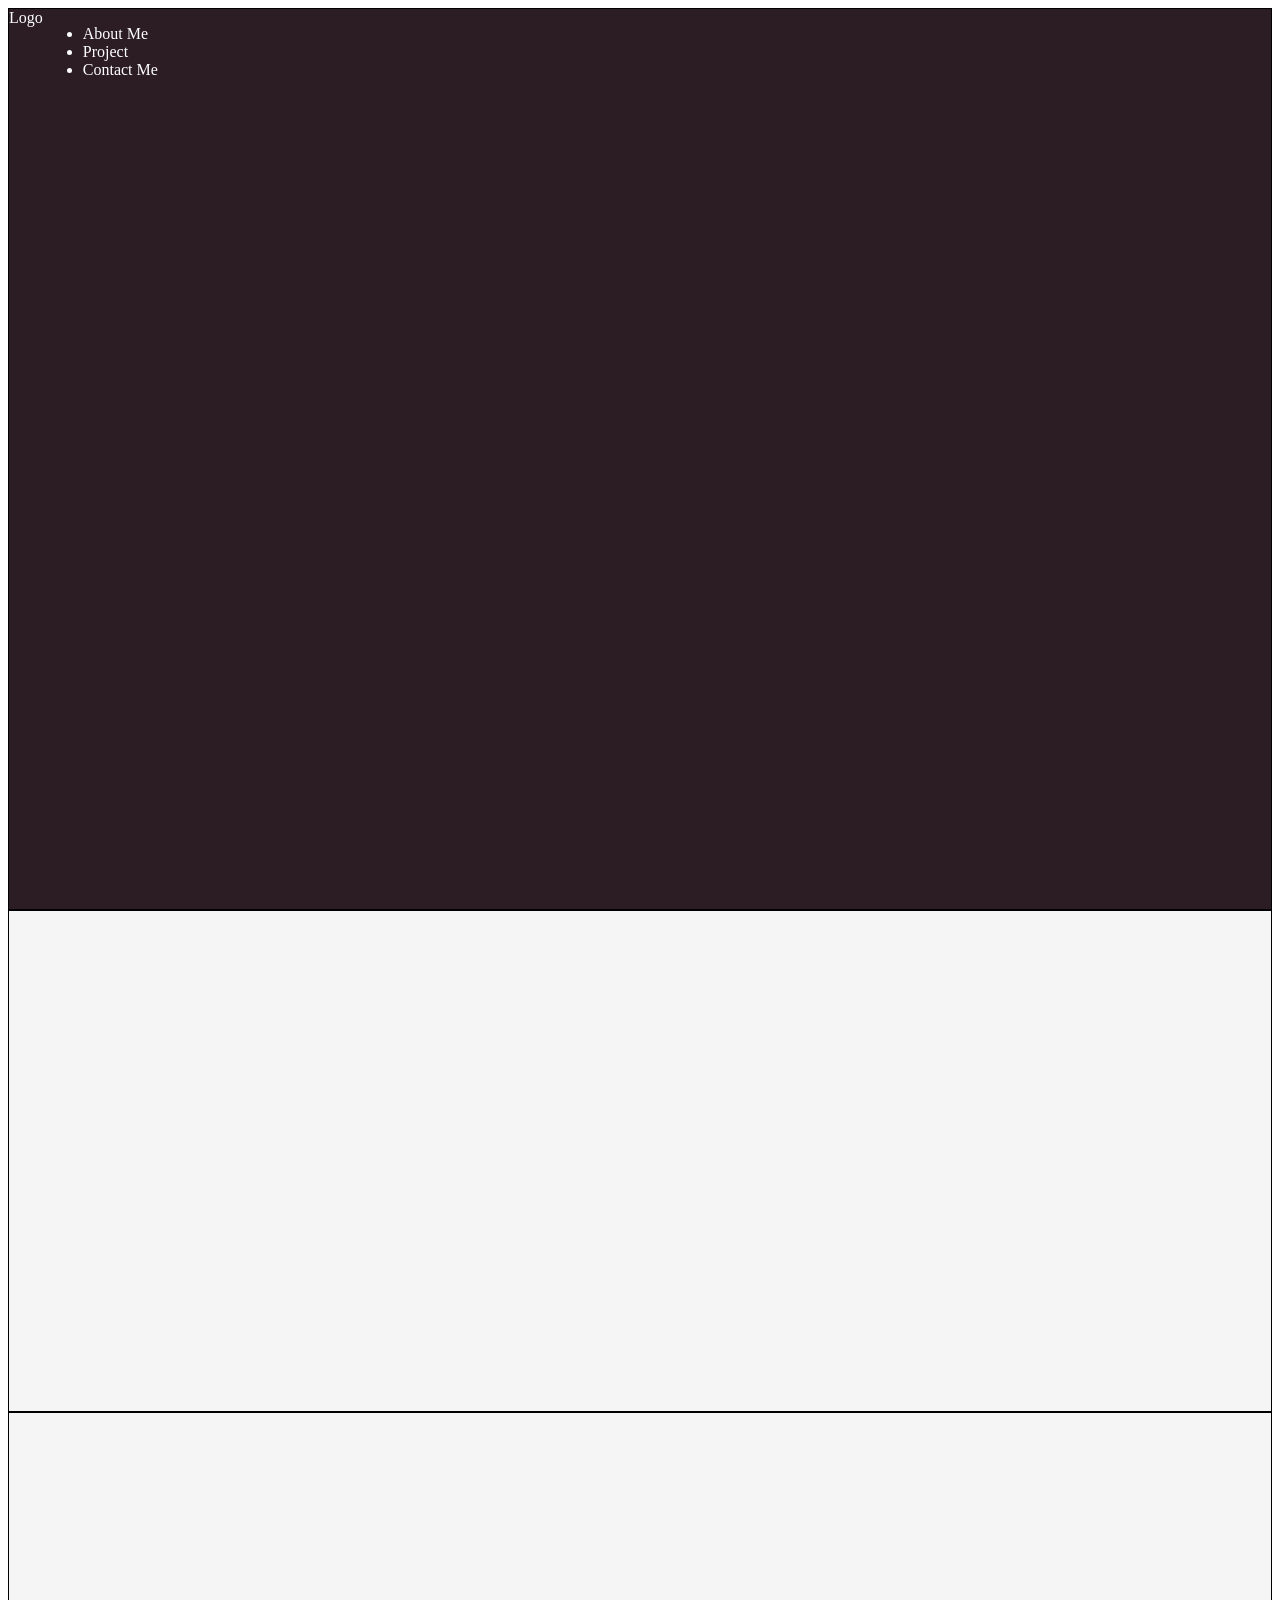
==== index.html @ 52c298d3 "Building out layout & navbar" ====
<!DOCTYPE html>
 <html lang="en">
 <head>
  <meta charset="UTF-8">
  <link rel="stylesheet" href="styles.css"/>
  <meta http-equiv="X-UA-Compatible" content="IE=edge">
  <meta name="viewport" content="width=device-width, initial-scale=1.0">
  <title>Personal Site</title>
 </head>
 <body>
  <section class="hero">
    <nav>
      <div>Logo</div>
      <ul>
        <li>About Me</li>
        <li>Project</li>
        <li>Contact Me</li>
      </ul>
    </nav>

  </section>
  <section></section>
  <section></section>
  <footer></footer>




  <script type="app.js"></script>
  
 </body>
 </html>
---- styles.css ----
section {
  height: 500px;
background-color:whitesmoke;
border: solid black 1px;
}

.hero {
  background-color:#2c1d25;
  height: 100vh;
  color: white;
  font: size 40px; ;
}

.footer {
  height: 500px;
  background-color: black ;
}

nav {
  display: flex;
}
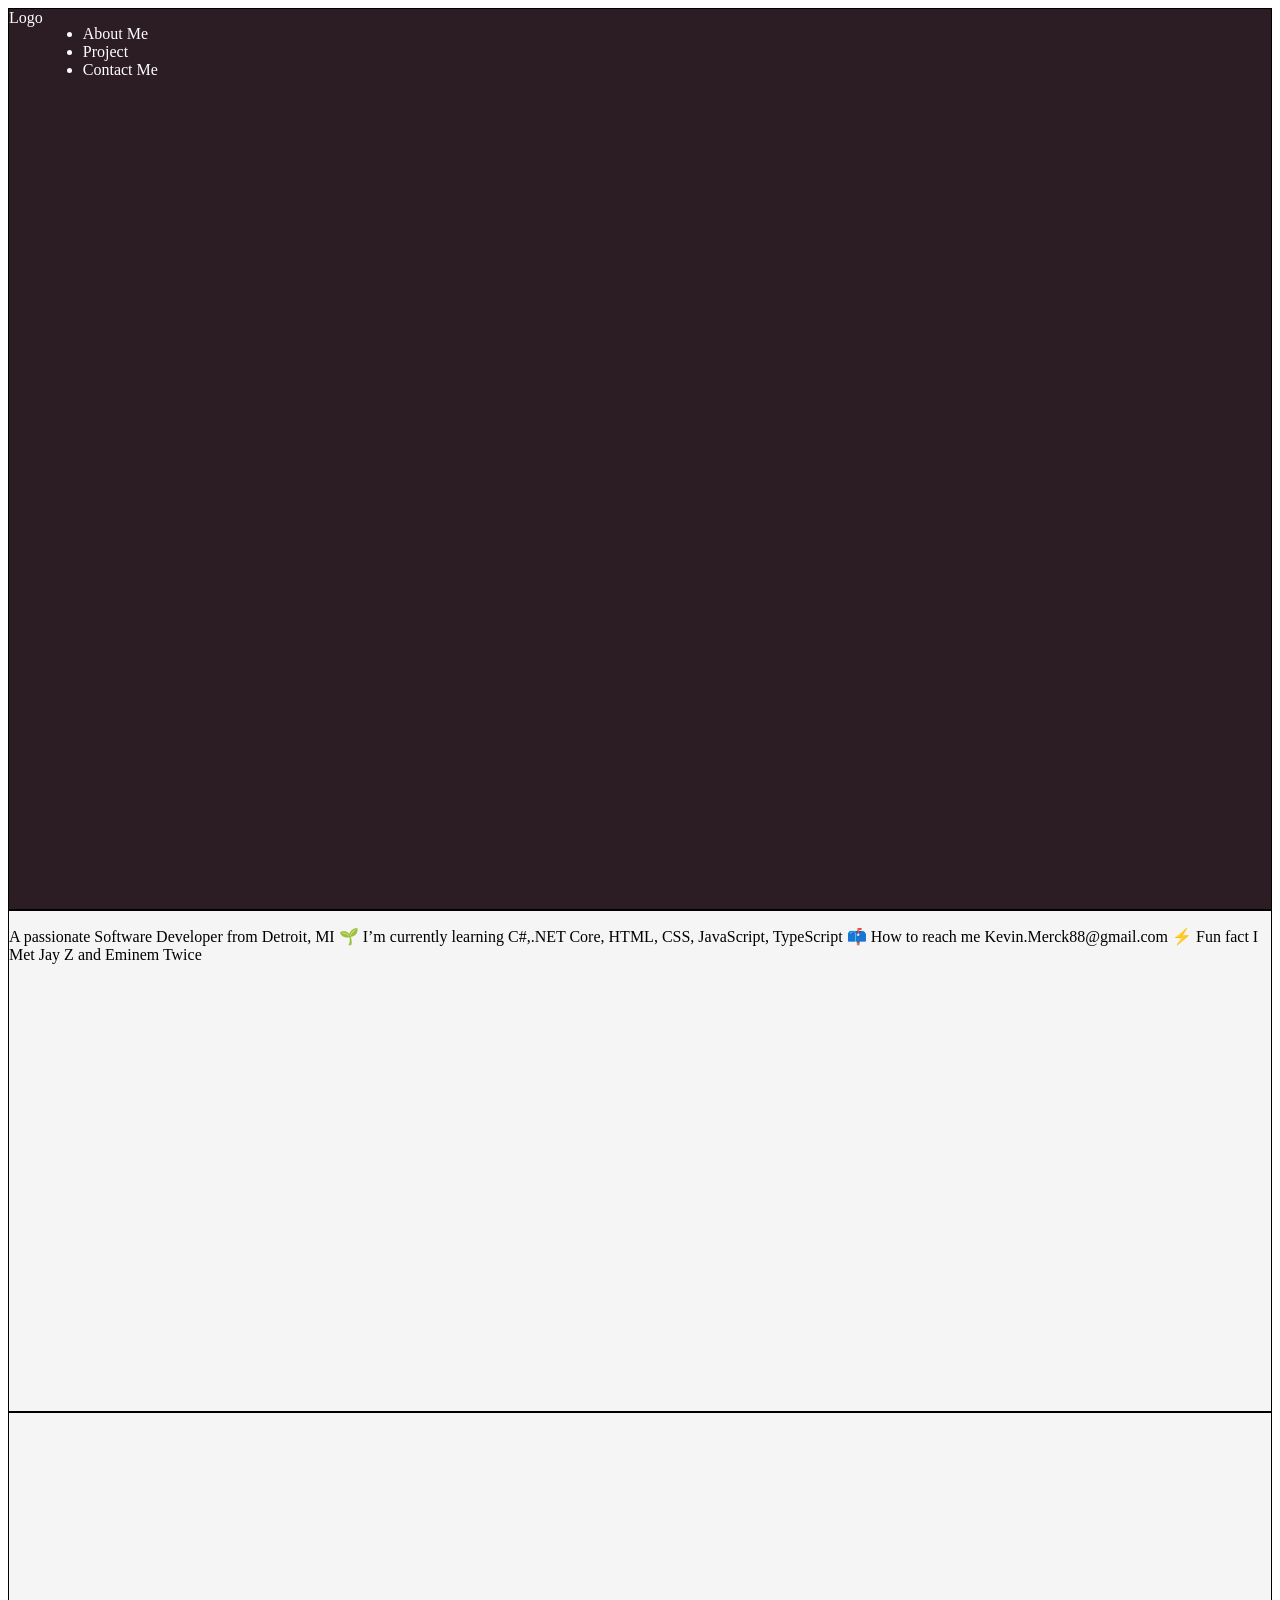
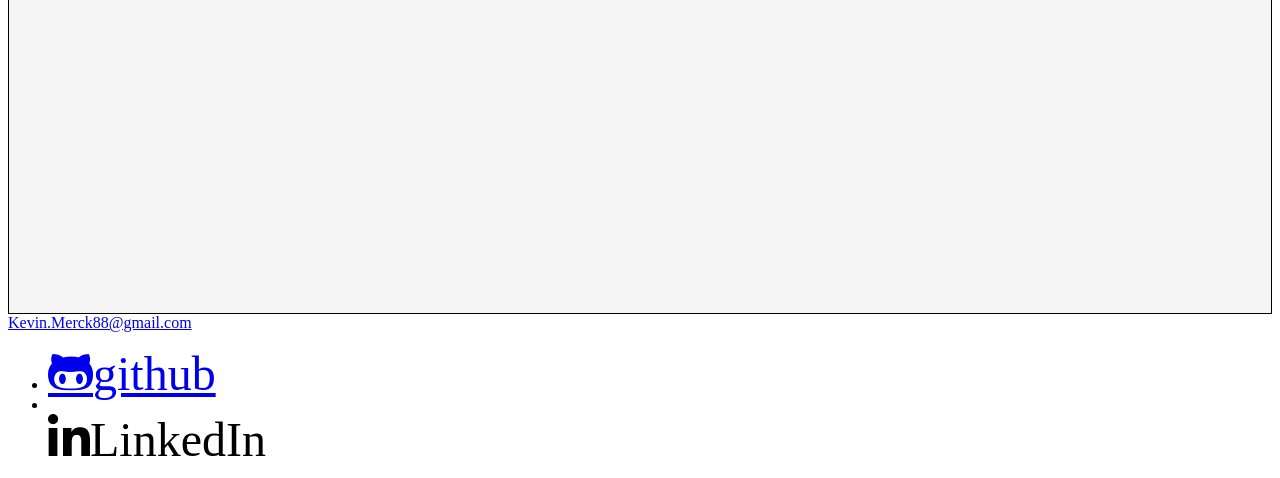
==== commit 24a83a3d: "test" ====
--- a/index.html
+++ b/index.html
@@ -5,6 +5,17 @@
   <link rel="stylesheet" href="styles.css"/>
   <meta http-equiv="X-UA-Compatible" content="IE=edge">
   <meta name="viewport" content="width=device-width, initial-scale=1.0">
+     <link
+      rel="stylesheet"
+      href="https://cdnjs.cloudflare.com/ajax/libs/font-awesome/5.11.2/css/all.css"
+      integrity="sha256-46qynGAkLSFpVbEBog43gvNhfrOj+BmwXdxFgVK/Kvc="
+      crossorigin="anonymous"
+    />
+
+    <link
+      href="https://fonts.googleapis.com/css?family=Source+Code+Pro:400,900|Source+Sans+Pro:300,900&display=swap"
+      rel="stylesheet"
+    />
   <title>Personal Site</title>
  </head>
  <body>
@@ -19,9 +30,36 @@
     </nav>
 
   </section>
+  <section>
+    <p>
+          A passionate Software Developer from Detroit, MI 🌱 I’m currently
+          learning C#,.NET Core, HTML, CSS, JavaScript, TypeScript 📫 How to
+          reach me Kevin.Merck88@gmail.com ⚡ Fun fact I Met Jay Z and Eminem
+          Twice
+        </p>
+  </section>
   <section></section>
-  <section></section>
-  <footer></footer>
+  <footer>
+    <a href="mailto:Kevin.Merck88@gmail.com" class="footer__link"
+        >Kevin.Merck88@gmail.com</a
+      >
+      <ul class="social-list">
+        
+        <li class="social-list__item">
+          <a class="fab fa-3x fa-github-alt"
+           href="https://github.com/Kmerck88"
+            >github</a
+          >
+        </li>
+        
+        <li class="social-list__item"> <li class="fab fa-3x fa-linkedin-in"
+            href="https://www.linkedin.com/in/kevin-merck/"
+            >LinkedIn</a
+          >
+          </li>
+      </ul>
+
+  </footer>
 
 
 
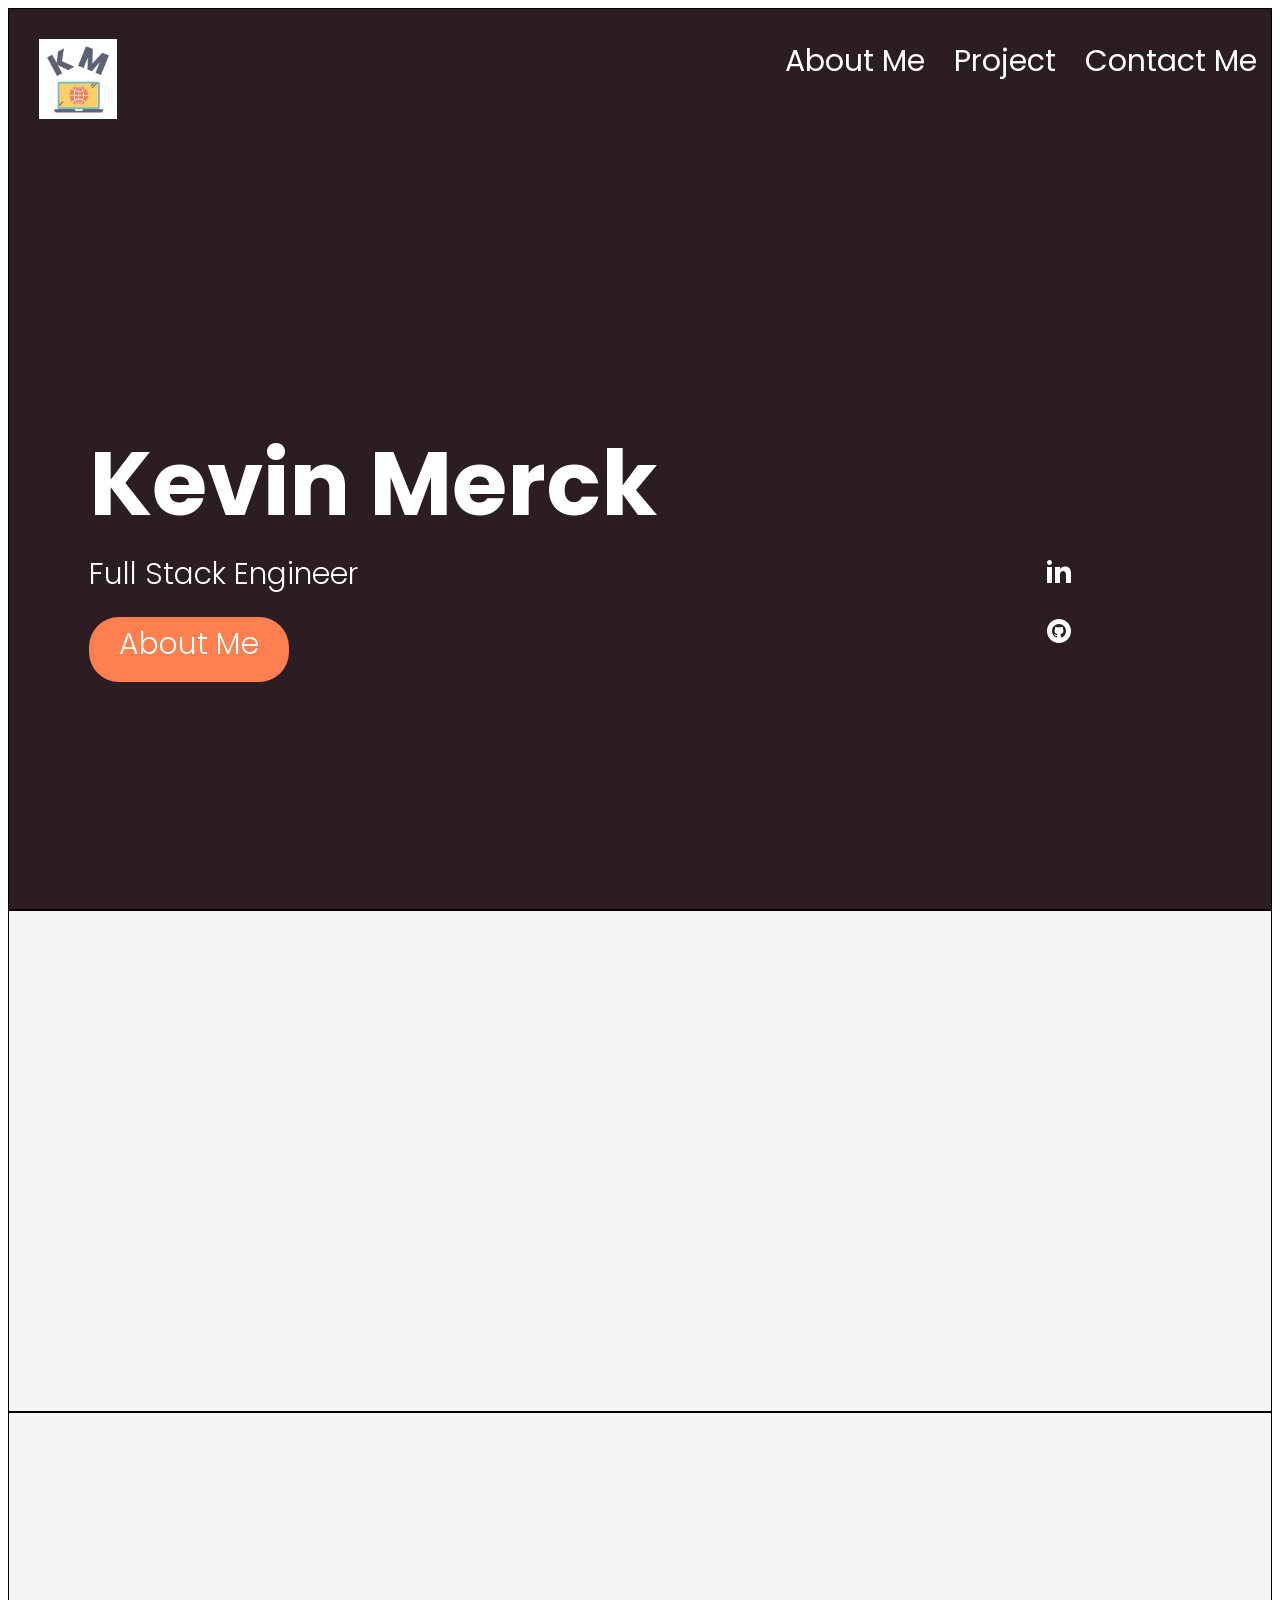
==== commit 9bb66812: "Mocked up main section" ====
--- a/index.html
+++ b/index.html
@@ -1,70 +1,49 @@
- <!DOCTYPE html>
- <html lang="en">
- <head>
-  <meta charset="UTF-8">
-  <link rel="stylesheet" href="styles.css"/>
-  <meta http-equiv="X-UA-Compatible" content="IE=edge">
-  <meta name="viewport" content="width=device-width, initial-scale=1.0">
-     <link
+<!DOCTYPE html>
+<html>
+  <head>
+    <link rel="stylesheet" href="src/styles.css" />
+    <link rel="preconnect" href="https://fonts.googleapis.com" />
+    <link rel="preconnect" href="https://fonts.gstatic.com" crossorigin />
+    <link
+      href="https://fonts.googleapis.com/css2?family=Poppins:wght@300;400;600;700;800&display=swap"
       rel="stylesheet"
-      href="https://cdnjs.cloudflare.com/ajax/libs/font-awesome/5.11.2/css/all.css"
-      integrity="sha256-46qynGAkLSFpVbEBog43gvNhfrOj+BmwXdxFgVK/Kvc="
-      crossorigin="anonymous"
     />
 
-    <link
-      href="https://fonts.googleapis.com/css?family=Source+Code+Pro:400,900|Source+Sans+Pro:300,900&display=swap"
-      rel="stylesheet"
-    />
-  <title>Personal Site</title>
- </head>
- <body>
-  <section class="hero">
-    <nav>
-      <div>Logo</div>
-      <ul>
-        <li>About Me</li>
-        <li>Project</li>
-        <li>Contact Me</li>
-      </ul>
-    </nav>
+    <title>Personal Site</title>
+    <meta charset="UTF-8" />
+  </head>
+  <body>
+    <section class="hero">
+      <nav>
+        <img class="logo" src="src/img/logo.png" alt="Kevin Merck's Logo" />
+        <ul>
+          <li>About Me</li>
+          <li>Project</li>
+          <li>Contact Me</li>
+        </ul>
+      </nav>
+      <div class="hero-area">
+        <div class="hero-text">
+          <h1>Kevin Merck</h1>
+          <p>Full Stack Engineer</p>
+          <div class="button">About Me</div>
+        </div>
+        <div class="socials">
+          <div>
+            <svg xmlns="http://www.w3.org/2000/svg" fill=white width="24" height="24" viewBox="0 0 24 24"><path d="M4.98 3.5c0 1.381-1.11 2.5-2.48 2.5s-2.48-1.119-2.48-2.5c0-1.38 1.11-2.5 2.48-2.5s2.48 1.12 2.48 2.5zm.02 4.5h-5v16h5v-16zm7.982 0h-4.968v16h4.969v-8.399c0-4.67 6.029-5.052 6.029 0v8.399h4.988v-10.131c0-7.88-8.922-7.593-11.018-3.714v-2.155z"/></svg>
+          </div>
+        <div>
+              <svg xmlns="http://www.w3.org/2000/svg" fill=white width="24" height="24" viewBox="0 0 24 24"><path d="M12 0c-6.627 0-12 5.373-12 12s5.373 12 12 12 12-5.373 12-12-5.373-12-12-12zm2.218 18.616c-.354.069-.468-.149-.468-.336v-1.921c0-.653-.229-1.079-.481-1.296 1.56-.173 3.198-.765 3.198-3.454 0-.765-.273-1.389-.721-1.879.072-.177.312-.889-.069-1.853 0 0-.587-.188-1.923.717-.561-.154-1.159-.231-1.754-.234-.595.003-1.193.08-1.753.235-1.337-.905-1.925-.717-1.925-.717-.379.964-.14 1.676-.067 1.852-.448.49-.722 1.114-.722 1.879 0 2.682 1.634 3.282 3.189 3.459-.2.175-.381.483-.444.936-.4.179-1.413.488-2.037-.582 0 0-.37-.672-1.073-.722 0 0-.683-.009-.048.426 0 0 .46.215.777 1.024 0 0 .405 1.25 2.353.826v1.303c0 .185-.113.402-.462.337-2.782-.925-4.788-3.549-4.788-6.641 0-3.867 3.135-7 7-7s7 3.133 7 7c0 3.091-2.003 5.715-4.782 6.641z"/></svg>
+            </div>
+          </div>
+        </div>
+      </div>
+    </section>
 
-  </section>
-  <section>
-    <p>
-          A passionate Software Developer from Detroit, MI 🌱 I’m currently
-          learning C#,.NET Core, HTML, CSS, JavaScript, TypeScript 📫 How to
-          reach me Kevin.Merck88@gmail.com ⚡ Fun fact I Met Jay Z and Eminem
-          Twice
-        </p>
-  </section>
-  <section></section>
-  <footer>
-    <a href="mailto:Kevin.Merck88@gmail.com" class="footer__link"
-        >Kevin.Merck88@gmail.com</a
-      >
-      <ul class="social-list">
-        
-        <li class="social-list__item">
-          <a class="fab fa-3x fa-github-alt"
-           href="https://github.com/Kmerck88"
-            >github</a
-          >
-        </li>
-        
-        <li class="social-list__item"> <li class="fab fa-3x fa-linkedin-in"
-            href="https://www.linkedin.com/in/kevin-merck/"
-            >LinkedIn</a
-          >
-          </li>
-      </ul>
+    <section></section>
+    <section></section>
+    <footer></footer>
 
-  </footer>
-
-
-
-
-  <script type="app.js"></script>
-  
- </body>
- </html>+    <script type="src/app.js"></script>
+  </body>
+</html>
--- a/src/styles.css
+++ b/src/styles.css
@@ -0,0 +1,91 @@
+body {
+  font-family: "Poppins", sans-serif;
+}
+
+section {
+  height: 500px;
+  background-color: whitesmoke;
+  border: solid black 1px;
+}
+
+.hero {
+  background-color: #2c1d25;
+  height: 100vh;
+  color: white;
+  font-size: 40px;
+}
+
+footer {
+  height: 500px;
+  background-color: black;
+}
+
+nav {
+  display: flex;
+  justify-content: space-between;
+}
+
+ul {
+  display: flex;
+  list-style-type: none;
+  width: 500px;
+  justify-content: space-around;
+  font-size: 30px;
+}
+
+li {
+  text-decoration: none;
+}
+
+h1 {
+  font-size: 90px;
+  margin: 0;
+}
+
+p {
+  margin: 0;
+  font-size: 30px;
+  font-weight: 300;
+}
+
+.hero-area {
+  display: flex;
+  height: 100%;
+  justify-content: space-between;
+  align-items: center;
+}
+
+.hero-text {
+  margin-left: 80px;
+  margin-bottom: 100px;
+}
+
+.button {
+  width: 200px;
+  height: 60px;
+  border-radius: 30px;
+  background-color: coral;
+  text-align: center;
+  font-size: 30px;
+  font-weight: 300;
+  padding-top: 5px;
+  margin-top: 20px;
+}
+
+.button :hover {
+  background-color: #ef744b;
+}
+
+.button:active {
+  background-color: #a9a9a9;
+  color: #808080;
+}
+
+.socials {
+  padding: 200px;
+}
+
+.logo {
+  height: 80px; 
+  margin:30px;
+}
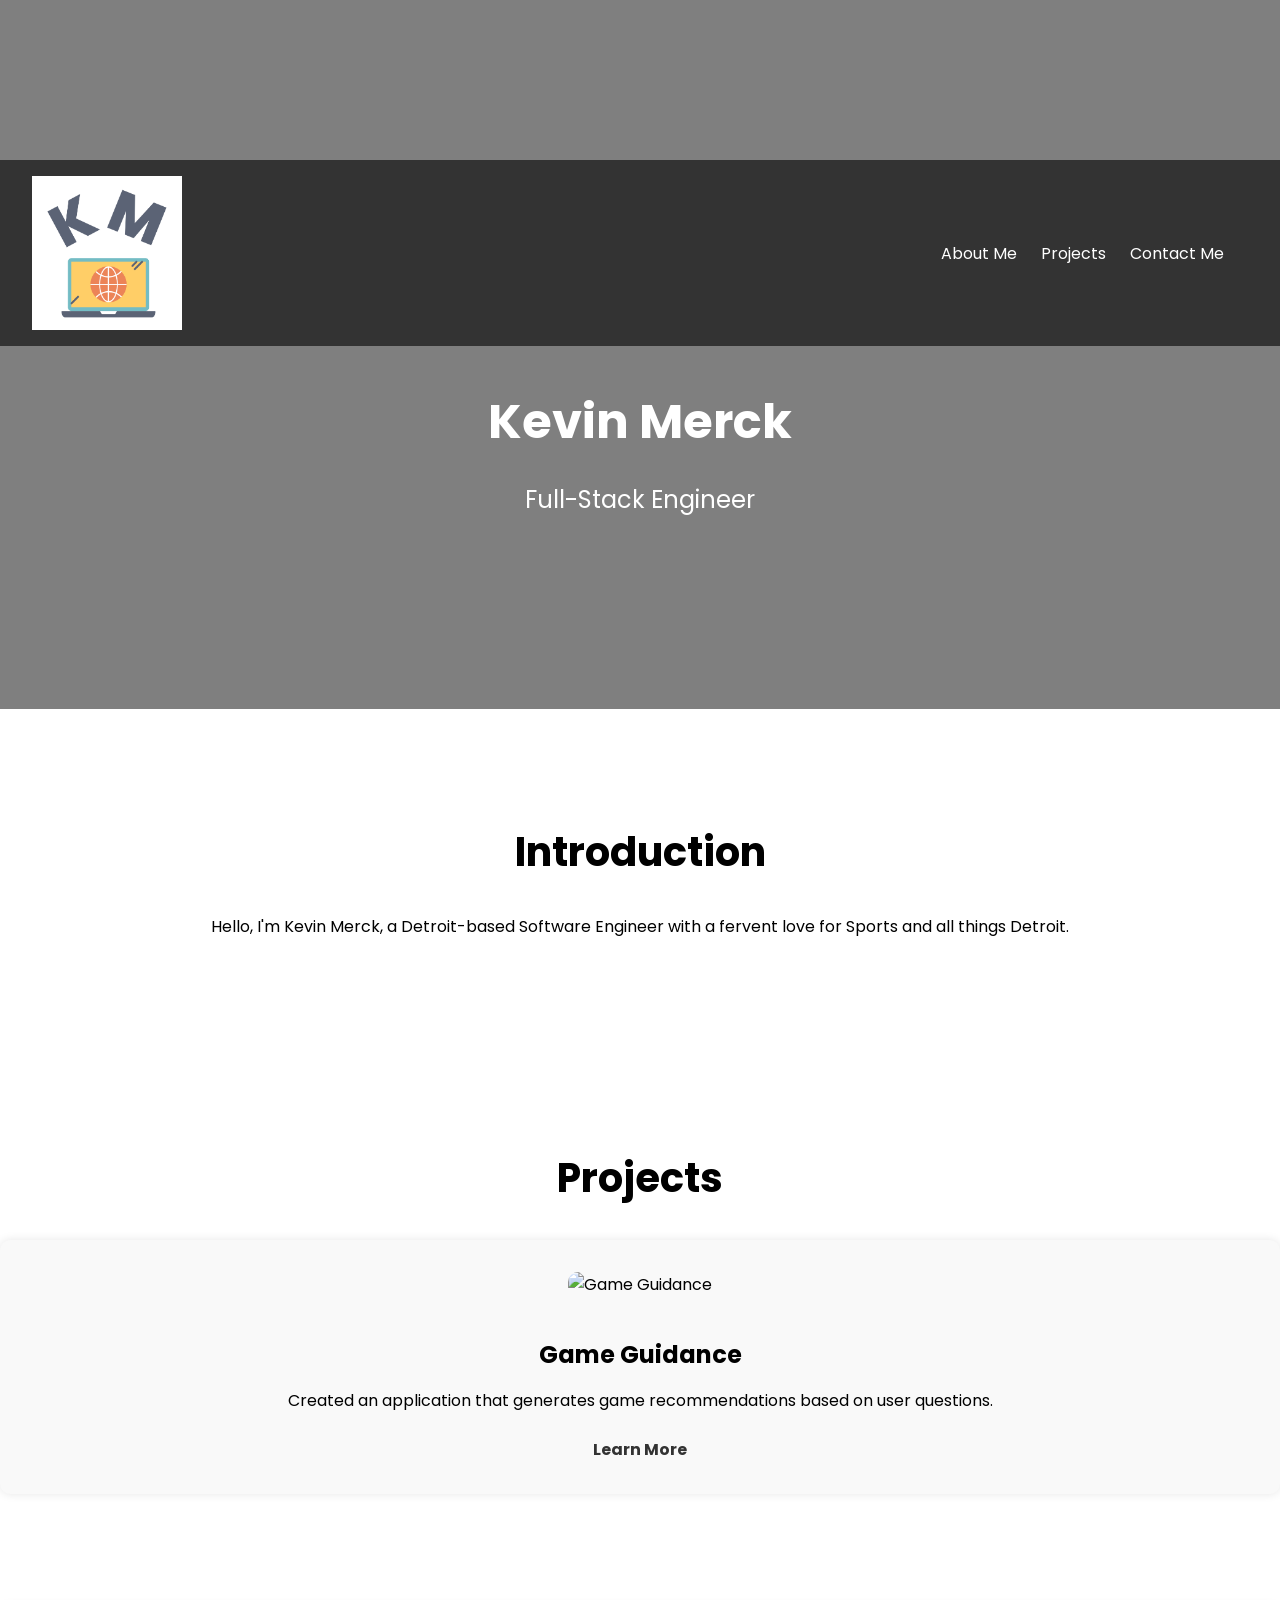
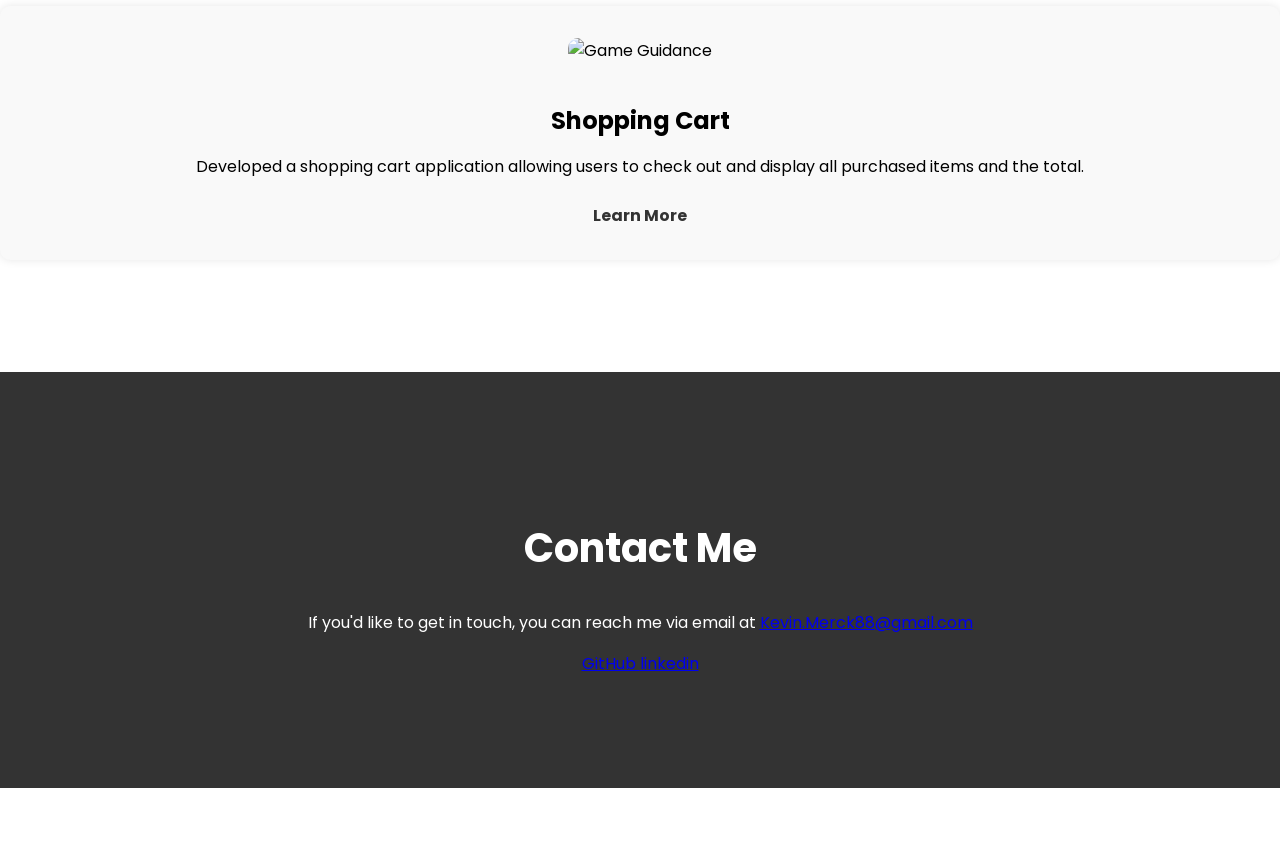
==== commit 79f421cb: "Add about me section and CSS styling" ====
--- a/index.html
+++ b/index.html
@@ -4,6 +4,7 @@
     <link rel="stylesheet" href="src/styles.css" />
     <link rel="preconnect" href="https://fonts.googleapis.com" />
     <link rel="preconnect" href="https://fonts.gstatic.com" crossorigin />
+    <script src="https://kit.fontawesome.com/dca27e277b.js" crossorigin="anonymous"></script>
     <link
       href="https://fonts.googleapis.com/css2?family=Poppins:wght@300;400;600;700;800&display=swap"
       rel="stylesheet"
@@ -17,32 +18,71 @@
       <nav>
         <img class="logo" src="src/img/logo.png" alt="Kevin Merck's Logo" />
         <ul>
-          <li>About Me</li>
-          <li>Project</li>
-          <li>Contact Me</li>
+          <li><a href="#about">About Me</a></li>
+          <li><a href="#projects">Projects</a></li>
+          <li><a href="#contact">Contact Me</a></li>
         </ul>
       </nav>
       <div class="hero-area">
         <div class="hero-text">
           <h1>Kevin Merck</h1>
-          <p>Full Stack Engineer</p>
-          <div class="button">About Me</div>
+          <p>Full-Stack Engineer</p>
         </div>
         <div class="socials">
-          <div>
-            <svg xmlns="http://www.w3.org/2000/svg" fill=white width="24" height="24" viewBox="0 0 24 24"><path d="M4.98 3.5c0 1.381-1.11 2.5-2.48 2.5s-2.48-1.119-2.48-2.5c0-1.38 1.11-2.5 2.48-2.5s2.48 1.12 2.48 2.5zm.02 4.5h-5v16h5v-16zm7.982 0h-4.968v16h4.969v-8.399c0-4.67 6.029-5.052 6.029 0v8.399h4.988v-10.131c0-7.88-8.922-7.593-11.018-3.714v-2.155z"/></svg>
-          </div>
-        <div>
-              <svg xmlns="http://www.w3.org/2000/svg" fill=white width="24" height="24" viewBox="0 0 24 24"><path d="M12 0c-6.627 0-12 5.373-12 12s5.373 12 12 12 12-5.373 12-12-5.373-12-12-12zm2.218 18.616c-.354.069-.468-.149-.468-.336v-1.921c0-.653-.229-1.079-.481-1.296 1.56-.173 3.198-.765 3.198-3.454 0-.765-.273-1.389-.721-1.879.072-.177.312-.889-.069-1.853 0 0-.587-.188-1.923.717-.561-.154-1.159-.231-1.754-.234-.595.003-1.193.08-1.753.235-1.337-.905-1.925-.717-1.925-.717-.379.964-.14 1.676-.067 1.852-.448.49-.722 1.114-.722 1.879 0 2.682 1.634 3.282 3.189 3.459-.2.175-.381.483-.444.936-.4.179-1.413.488-2.037-.582 0 0-.37-.672-1.073-.722 0 0-.683-.009-.048.426 0 0 .46.215.777 1.024 0 0 .405 1.25 2.353.826v1.303c0 .185-.113.402-.462.337-2.782-.925-4.788-3.549-4.788-6.641 0-3.867 3.135-7 7-7s7 3.133 7 7c0 3.091-2.003 5.715-4.782 6.641z"/></svg>
-            </div>
+          <a href="https://github.com/Kmerck88">
+            <i class="fa-brands fa-github fa-2xl"></i>
+          </a>
+         
+          <a href="https://www.linkedin.com/in/kevin-merck/">
+            <i class="fa-brands fa-linkedin fa-2xl"></i>
+          </a>
+        
           </div>
         </div>
       </div>
     </section>
 
-    <section></section>
-    <section></section>
-    <footer></footer>
+    <section id="about">
+      <h2>Introduction</h2>
+    <p>Hello, I'm Kevin Merck, a Detroit-based Software Engineer with a fervent love for Sports and all things Detroit.</p>
+    </section>
+  
+    <section id="projects">
+      <h2>Projects</h2>
+      <div class="project">
+        <img src="src/img/project1.jpg" alt="Game Guidance" />
+        <h3>Game Guidance </h3>
+        <p>Created an application that generates game recommendations based on user questions. </p>
+        <a href="https://github.com/TroyAnthonyWilson/Game-Guidance">Learn More</a>
+      </div>
+   
+      <section id="projects">
+      <div class="project">
+        <img src="src/img/project1.jpg" alt="Game Guidance" />
+        <h3>Shopping Cart </h3>
+        <p>Developed a shopping cart application allowing users to check out and display all purchased items and the total.</p>
+        <a href="https://github.com/TroyAnthonyWilson/Game-Guidance">Learn More</a>
+      </div>
+    </section>
+
+    <footer>
+      <section id="contact">
+        <h2>Contact Me</h2>
+        <p>If you'd like to get in touch, you can reach me via email at
+      <a href=" mailto: Kevin.Merck88@gmail.com "> Kevin.Merck88@gmail.com </a></p>
+        <a href="https://github.com/Kmerck88">
+          <i class="fa-brands fa-github fa-2xl"></i> GitHub
+        </a>
+     
+        <a href="https://www.linkedin.com/in/kevin-merck/">
+          <i class="fa-brands fa-linkedin fa-2xl"></i> linkedin
+        </a>
+      </section>
+    </footer>
+   
+   
+   
+ 
 
     <script type="src/app.js"></script>
   </body>
--- a/src/styles.css
+++ b/src/styles.css
@@ -1,91 +1,120 @@
 body {
-  font-family: "Poppins", sans-serif;
+  font-family: 'Poppins', sans-serif;
+  margin: 0;
+  padding: 0;
 }
 
-section {
-  height: 500px;
-  background-color: whitesmoke;
-  border: solid black 1px;
+.logo {
+  max-width: 150px; /* Adjust the value as needed */
+  height: auto;
 }
 
-.hero {
-  background-color: #2c1d25;
-  height: 100vh;
+/* Navigation Styles */
+nav {
+  background-color: #333;
   color: white;
-  font-size: 40px;
+  display: flex;
+  justify-content: space-between;
+  align-items: center;
+  padding: 1rem 2rem;
 }
 
-footer {
-  height: 500px;
-  background-color: black;
+nav ul {
+  list-style: none;
+  display: flex;
 }
 
-nav {
-  display: flex;
-  justify-content: space-between;
+nav ul li {
+  margin-right: 1.5rem;
 }
 
-ul {
-  display: flex;
-  list-style-type: none;
-  width: 500px;
-  justify-content: space-around;
-  font-size: 30px;
+nav ul li a {
+  text-decoration: none;
+  color: white;
 }
 
-li {
-  text-decoration: none;
+/* Hero Styles */
+.hero {
+  background-image: linear-gradient(rgba(0, 0, 0, 0.5), rgba(0, 0, 0, 0.5)), url('src/img/hero-bg.jpg');
+  background-size: cover;
+  background-position: center;
+  color: white;
+  text-align: center;
+  padding: 10rem 0;
 }
 
-h1 {
-  font-size: 90px;
-  margin: 0;
+.hero h1 {
+  font-size: 3rem;
+  margin-bottom: 1rem;
 }
 
-p {
-  margin: 0;
-  font-size: 30px;
-  font-weight: 300;
-}
-
-.hero-area {
-  display: flex;
-  height: 100%;
-  justify-content: space-between;
-  align-items: center;
-}
-
-.hero-text {
-  margin-left: 80px;
-  margin-bottom: 100px;
-}
-
-.button {
-  width: 200px;
-  height: 60px;
-  border-radius: 30px;
-  background-color: coral;
-  text-align: center;
-  font-size: 30px;
-  font-weight: 300;
-  padding-top: 5px;
-  margin-top: 20px;
-}
-
-.button :hover {
-  background-color: #ef744b;
-}
-
-.button:active {
-  background-color: #a9a9a9;
-  color: #808080;
+.hero p {
+  font-size: 1.5rem;
+  margin-bottom: 2rem;
 }
 
 .socials {
-  padding: 200px;
+  display: flex;
+  justify-content: center;
+  gap: 1rem;
+  margin-top: 2rem;
 }
 
-.logo {
-  height: 80px; 
-  margin:30px;
+.socials div {
+  background-color: #555;
+  padding: 0.5rem;
+  border-radius: 50%;
+}
+
+/* About, Projects, and Contact Styles */
+#about, #projects, #contact {
+  padding: 5rem 0;
+  text-align: center;
+}
+
+#about h2, #projects h2, #contact h2 {
+  font-size: 2.5rem;
+  margin-bottom: 2rem;
+}
+
+/* Project Card Styles */
+.project {
+  background-color: #f9f9f9;
+  border-radius: 10px;
+  padding: 2rem;
+  margin-bottom: 2rem;
+  box-shadow: 0 0 10px rgba(0, 0, 0, 0.1);
+}
+
+.project img {
+  max-width: 100%;
+  border-radius: 10px;
+  margin-bottom: 1rem;
+}
+
+.project h3 {
+  font-size: 1.5rem;
+  margin-bottom: 1rem;
+}
+
+.project p {
+  font-size: 1rem;
+  margin-bottom: 1.5rem;
+}
+
+.project a {
+  text-decoration: none;
+  color: #333;
+  font-weight: bold;
+}
+
+/* Footer Styles */
+footer {
+  background-color: #333;
+  color: white;
+  text-align: center;
+  padding: 2rem 0;
+
+
+ 
 }
